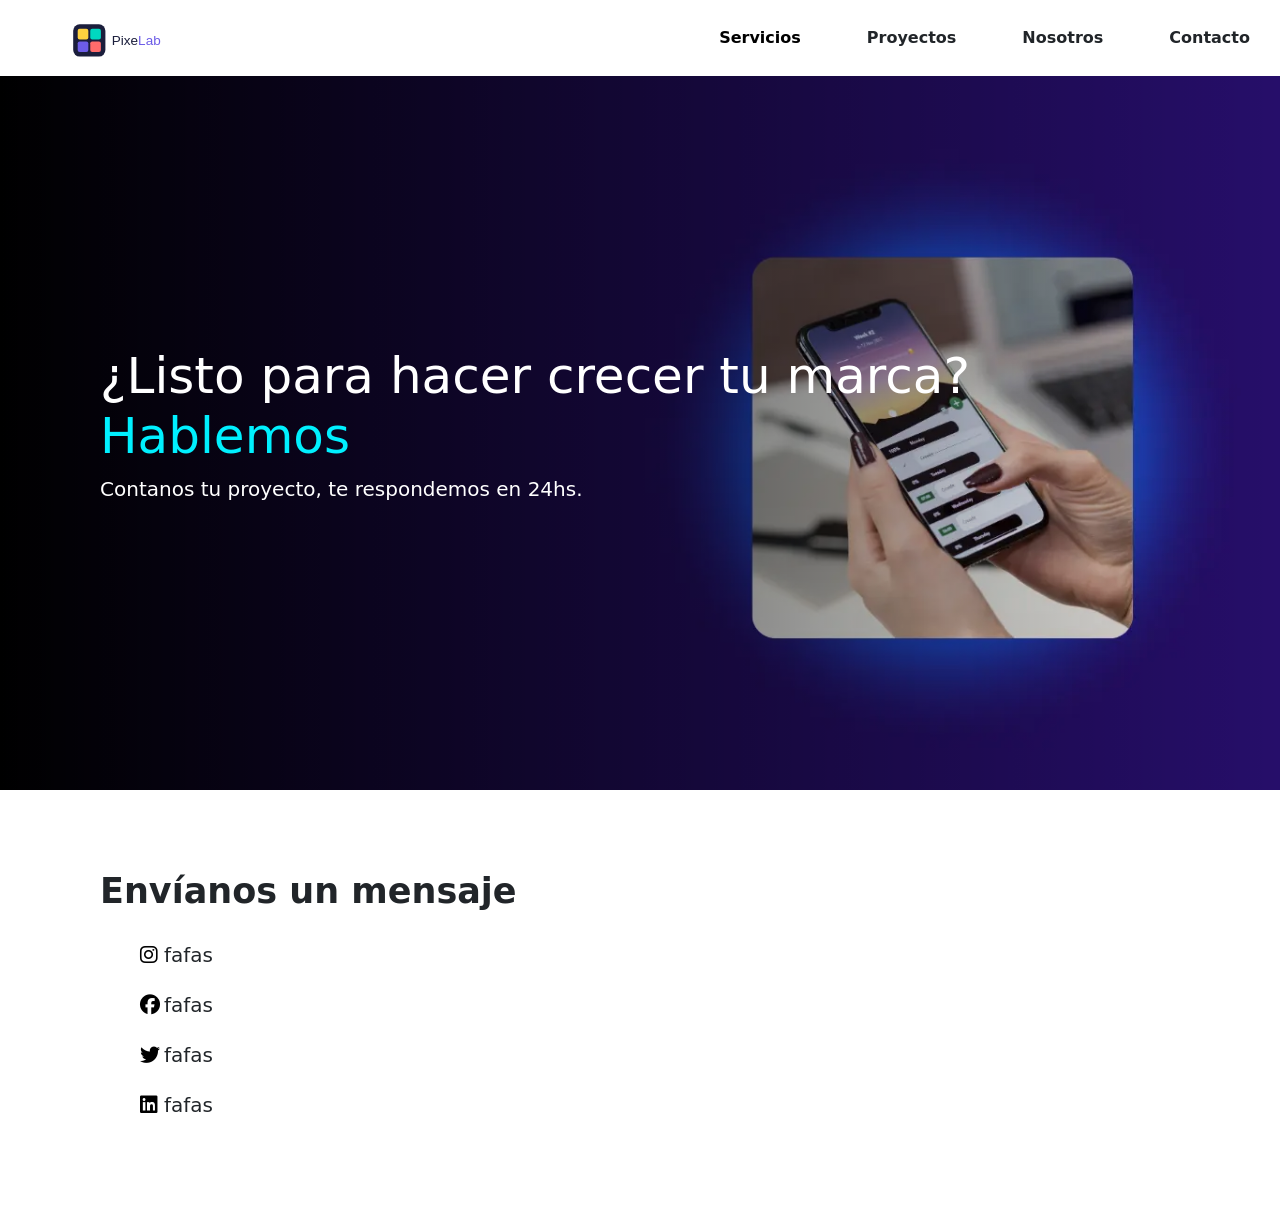
==== pages/contactos.html @ 312419f1 "Apartado servicios terminado" ====
<!DOCTYPE html>
<html lang="en">
<head>
    <meta charset="UTF-8">
    <meta name="viewport" content="width=device-width, initial-scale=1.0">
    <title>Contacto | PixeLab</title>
    <link href="https://cdn.jsdelivr.net/npm/bootstrap@5.3.8/dist/css/bootstrap.min.css" rel="stylesheet"
        integrity="sha384-sRIl4kxILFvY47J16cr9ZwB07vP4J8+LH7qKQnuqkuIAvNWLzeN8tE5YBujZqJLB" crossorigin="anonymous" />
    <link rel="stylesheet" href="../css/main.css" />
        <link rel="stylesheet" href="https://cdnjs.cloudflare.com/ajax/libs/font-awesome/6.5.1/css/all.min.css">
</head>
<body>
    <header>
        <nav class="navbar navbar-expand-lg">
            <div class="container-fluid">
                <a class="navbar-brand" href="/index.html">
                    <img src="/images/pixelab-logo.svg" alt="PixeLab" height="50">
                </a>
                <button class="navbar-toggler" type="button" data-bs-toggle="collapse" data-bs-target="#navbarNav"
                    aria-controls="navbarNav" aria-expanded="false" aria-label="Toggle navigation">
                    <span class="navbar-toggler-icon"></span>
                </button>
                <div class="collapse navbar-collapse" id="navbarNav">
                    <ul class="navbar-nav">
                        <li class="nav-item">
                            <a class="nav-link active" aria-current="page" href="/pages/servicios.html">Servicios</a>
                        </li>
                        <li class="nav-item">
                            <a class="nav-link" href="/pages/proyectos.html">Proyectos</a>
                        </li>
                        <li class="nav-item">
                            <a class="nav-link" href="/pages/nosotros.html">Nosotros</a>
                        </li>
                        <li class="nav-item">
                            <a class="nav-link" href="/pages/contactos.html">Contacto</a>
                        </li>
                    </ul>
                </div>
            </div>
        </nav>
    </header>

    <section class="contacto">
        <h1>¿Listo para hacer crecer tu marca?<br><span>Hablemos</span><br></h1>
        <p>Contanos tu proyecto, te respondemos en 24hs.</p>
    </section>
    <section class="informacion-contacto">
        <h2>Envíanos un mensaje</h2>
        <ul>
            <li><i class="fa-brands fa-instagram" style="color: rgb(0, 0, 0);"></i>  fafas</li>
            <li><i class="fa-brands fa-facebook" style="color: rgb(0, 0, 0);"></i>  fafas</li>
            <li><i class="fa-brands fa-twitter" style="color: rgb(0, 0, 0);"></i>  fafas</li>
            <li><i class="fa-brands fa-linkedin" style="color: rgb(0, 0, 0);"></i>  fafas</li>
        </ul>
    </section>



    <script src="https://cdn.jsdelivr.net/npm/bootstrap@5.3.8/dist/js/bootstrap.bundle.min.js"
        integrity="sha384-FKyoEForCGlyvwx9Hj09JcYn3nv7wiPVlz7YYwJrWVcXK/BmnVDxM+D2scQbITxI"
        crossorigin="anonymous"></script>
</body>
</html>
---- css/main.css ----
.navbar {
  --bs-navbar-color: inherit;
}

.navbar-nav {
  width: 100%;
  display: flex;
  justify-content: right;
  gap: 50px;
  padding: 10px;
  font-weight: bold;
}
.navbar-nav__logo {
  display: inline-flex;
  align-items: center;
}
.navbar-nav__logo img {
  height: 50px;
  width: auto;
}

.cards-container {
  display: flex;
  justify-content: center;
  gap: 20px;
}
.cards-container ul {
  list-style: none;
  padding-left: 0;
  margin: 0;
}
.cards-container li {
  position: relative;
  padding-left: 24px;
  margin-bottom: 8px;
}
.cards-container li::before {
  font-family: "Font Awesome 6 Free";
  font-weight: 900;
  content: "\f105";
  position: absolute;
  left: 0;
  color: rgb(56, 169, 255);
}

.presentacion {
  padding: 215px 100px;
  background: linear-gradient(to right, rgb(0, 0, 0), transparent), url("../images/banner-inicio.webp");
  background-size: cover;
  background-position: center;
}
.presentacion h1 {
  color: #ffffff;
  font-size: 100px;
}
.presentacion .pixelab {
  color: #00f0ff;
}
.presentacion p {
  color: #ffffff;
  font-size: 20px;
}

.resumen-servicios {
  padding: 80px 0px;
  display: flex;
  flex-direction: column;
}
.resumen-servicios h2 {
  display: flex;
  justify-content: center;
  font-size: 30px;
}
.resumen-servicios p {
  display: flex;
  justify-content: center;
  font-size: 20px;
}
.resumen-servicios .mas-servicios {
  display: flex;
  justify-content: center;
  align-items: center;
  margin: 24px auto 0;
  font-size: 20px;
  font-weight: 600;
  color: #ffffff;
  background-color: #6c63ff;
  border: 3px solid #00f0ff;
  border-radius: 50px;
  padding: 12px 32px;
  text-decoration: none;
}
.resumen-servicios .mas-servicios:hover {
  animation: services 0.5s cubic-bezier(0.25, 0.46, 0.45, 0.94) both;
}

.servicios {
  padding: 270px 100px;
  background: url("../images/banner-servicios.webp");
  background-size: cover;
}
.servicios h1 {
  color: #ffffff;
  font-size: 50px;
}
.servicios p {
  color: #ffffff;
  font-size: 20px;
}

.informacion-servicios {
  padding: 80px 100px;
  display: flex;
  flex-direction: column;
  align-items: center;
}
.informacion-servicios h2 {
  font-size: 45px;
  font-weight: bold;
  align-items: center;
}
.informacion-servicios p {
  font-size: 20px;
}

.resultados {
  padding: 80px 50px 20px 50px;
  display: flex;
  flex-direction: column;
  align-items: center;
}
.resultados h3 {
  font-size: 45px;
  font-weight: bold;
}
.resultados p {
  font-size: 25px;
  text-align: center;
  margin-top: 20px;
}

.nosotros {
  padding: 250px 100px;
  background: linear-gradient(to right, rgb(0, 0, 0), transparent), url("../images/banner-nosotros.webp");
  background-size: cover;
  background-position: center;
}
.nosotros h1 {
  color: #ffffff;
  font-size: 50px;
}
.nosotros p {
  color: #ffffff;
  font-size: 20px;
}

.historia {
  padding: 80px 100px;
}
.historia .historia-texto {
  display: flex;
  flex-direction: column;
  align-items: center;
  padding: 20px 0px;
}
.historia .historia-texto h2 {
  font-size: 45px;
  font-weight: bold;
}
.historia .historia-texto p {
  font-size: 20px;
  padding: 20px 80px;
  text-align: center;
}
.historia .historia-texto p span {
  font-weight: bold;
}
.historia .objetivos-generales {
  align-items: center;
  padding: 20px 80px;
}
.historia .objetivos-generales h2 {
  font-size: 30px;
  font-weight: bold;
}
.historia .objetivos-generales ul {
  list-style: none;
  padding-top: 20px;
  padding-left: 40px;
  font-size: 20px;
}
.historia .objetivos-generales ul li {
  position: relative;
  padding-left: 24px;
  margin-bottom: 20px;
}
.historia .objetivos-generales ul li::before {
  font-family: "Font Awesome 6 Free";
  content: "\f058";
  position: absolute;
  left: 0;
  color: rgb(0, 217, 0);
}

.contacto {
  padding: 270px 100px;
  background: linear-gradient(to right, rgb(0, 0, 0), transparent), url("../images/banner-contacto.webp");
  background-size: cover;
  background-position: center;
}
.contacto h1 {
  color: #ffffff;
  font-size: 50px;
}
.contacto h1 span {
  color: #00f0ff;
}
.contacto p {
  color: #ffffff;
  font-size: 20px;
}

.informacion-contacto {
  padding: 80px 100px;
}
.informacion-contacto h2 {
  font-size: 35px;
  font-weight: bold;
}
.informacion-contacto ul {
  list-style: none;
  padding-top: 20px;
  padding-left: 40px;
  font-size: 20px;
}
.informacion-contacto ul li {
  position: relative;
  padding-left: 24px;
  margin-bottom: 20px;
}
.informacion-contacto ul li i {
  height: 20px;
  position: absolute;
  left: 0;
  top: 50%;
  transform: translateY(-50%);
}

@keyframes services {
  0% {
    box-shadow: 0 0 0 0 rgba(0, 0, 0, 0);
  }
  100% {
    box-shadow: 0 0 20px 0px rgba(0, 0, 0, 0.35);
  }
}/*# sourceMappingURL=main.css.map */
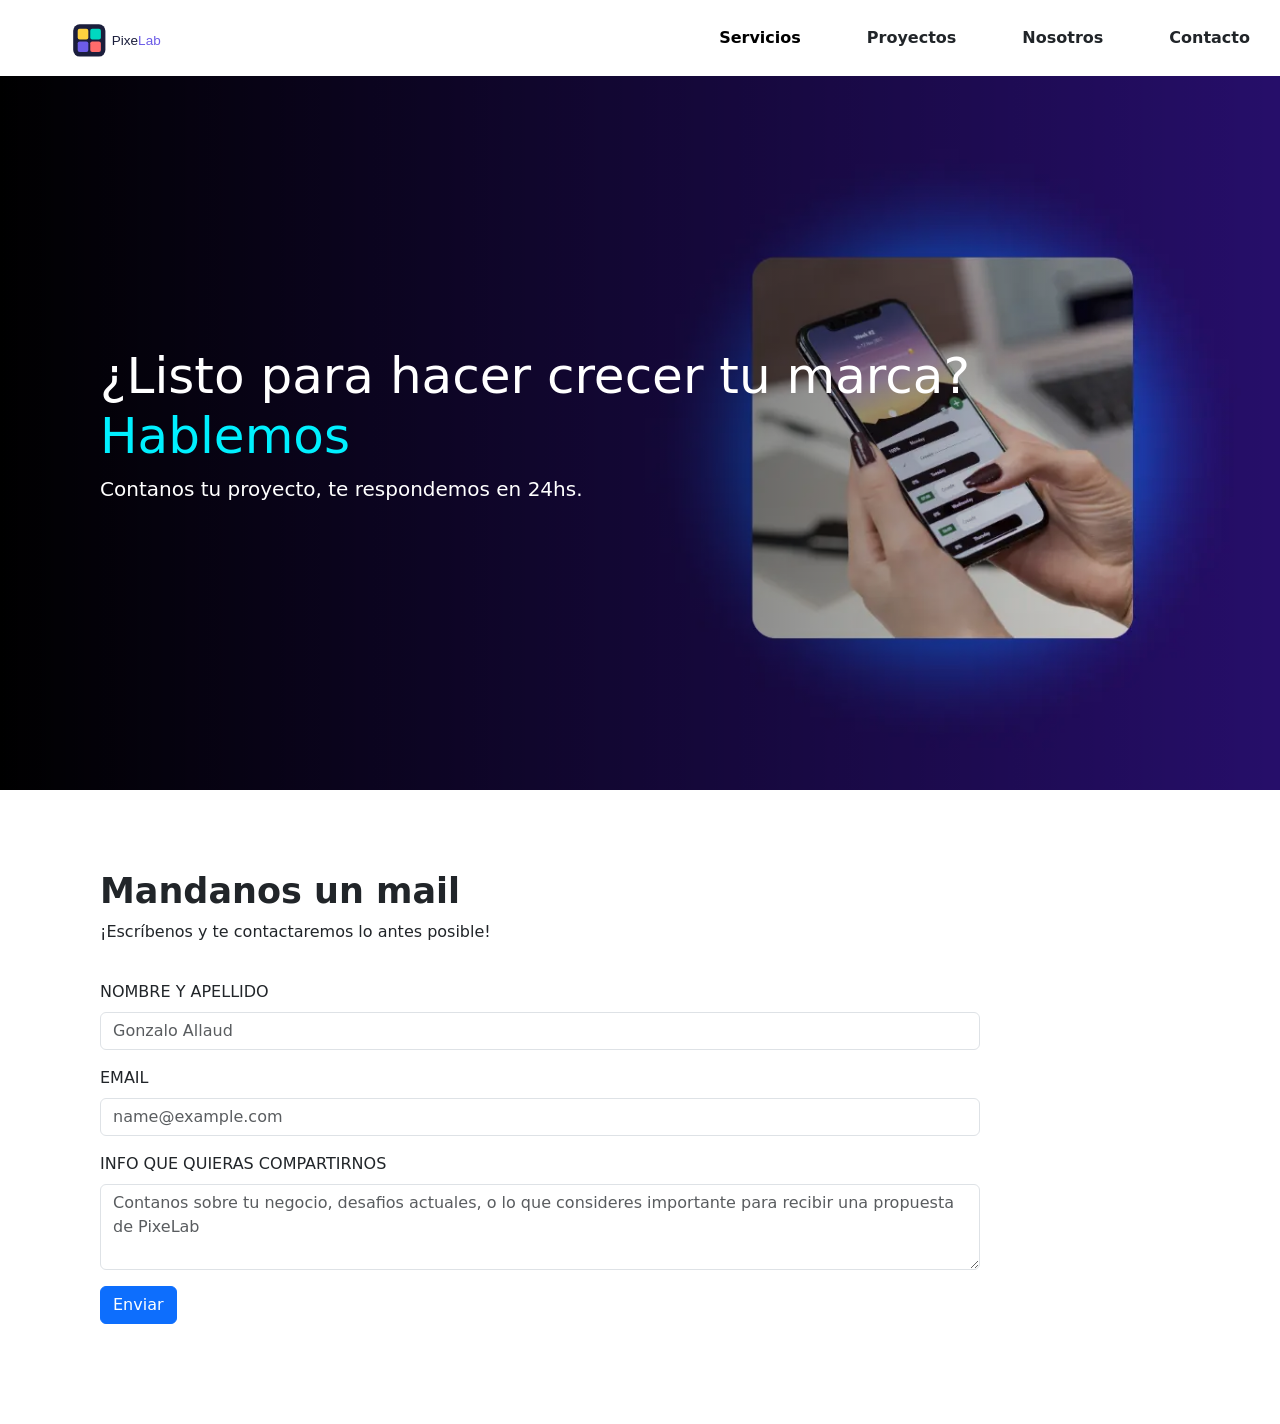
==== commit aa2c9fb4: "Apartado contacto terminado" ====
--- a/pages/contactos.html
+++ b/pages/contactos.html
@@ -1,5 +1,6 @@
 <!DOCTYPE html>
 <html lang="en">
+
 <head>
     <meta charset="UTF-8">
     <meta name="viewport" content="width=device-width, initial-scale=1.0">
@@ -7,8 +8,9 @@
     <link href="https://cdn.jsdelivr.net/npm/bootstrap@5.3.8/dist/css/bootstrap.min.css" rel="stylesheet"
         integrity="sha384-sRIl4kxILFvY47J16cr9ZwB07vP4J8+LH7qKQnuqkuIAvNWLzeN8tE5YBujZqJLB" crossorigin="anonymous" />
     <link rel="stylesheet" href="../css/main.css" />
-        <link rel="stylesheet" href="https://cdnjs.cloudflare.com/ajax/libs/font-awesome/6.5.1/css/all.min.css">
+    <link rel="stylesheet" href="https://cdnjs.cloudflare.com/ajax/libs/font-awesome/6.5.1/css/all.min.css">
 </head>
+
 <body>
     <header>
         <nav class="navbar navbar-expand-lg">
@@ -45,14 +47,27 @@
         <p>Contanos tu proyecto, te respondemos en 24hs.</p>
     </section>
     <section class="informacion-contacto">
-        <h2>Envíanos un mensaje</h2>
-        <ul>
-            <li><i class="fa-brands fa-instagram" style="color: rgb(0, 0, 0);"></i>  fafas</li>
-            <li><i class="fa-brands fa-facebook" style="color: rgb(0, 0, 0);"></i>  fafas</li>
-            <li><i class="fa-brands fa-twitter" style="color: rgb(0, 0, 0);"></i>  fafas</li>
-            <li><i class="fa-brands fa-linkedin" style="color: rgb(0, 0, 0);"></i>  fafas</li>
-        </ul>
+        <div>
+            <h2>Mandanos un mail</h2>
+            <p>¡Escríbenos y te contactaremos lo antes posible!</p>
+        </div>
+        <div class="formulario-contacto">
+            <div class="mb-3">
+                <label for="exampleFormControlInput1" class="form-label">NOMBRE Y APELLIDO</label>
+                <input type="email" class="form-control" id="exampleFormControlInput1" placeholder="Gonzalo Allaud">
+            </div>
+            <div class="mb-3">
+                <label for="exampleFormControlInput1" class="form-label">EMAIL</label>
+                <input type="email" class="form-control" id="exampleFormControlInput1" placeholder="name@example.com">
+            </div>
+            <div class="mb-3">
+                <label for="exampleFormControlTextarea1" class="form-label">INFO QUE QUIERAS COMPARTIRNOS</label>
+                <textarea class="form-control" id="exampleFormControlTextarea1" rows="3" placeholder="Contanos sobre tu negocio, desafios actuales, o lo que consideres importante para recibir una propuesta de PixeLab"></textarea>
+            </div>
+            <button type="submit" class="btn btn-primary">Enviar</button>
+        </div>
     </section>
+
 
 
 
@@ -60,4 +75,5 @@
         integrity="sha384-FKyoEForCGlyvwx9Hj09JcYn3nv7wiPVlz7YYwJrWVcXK/BmnVDxM+D2scQbITxI"
         crossorigin="anonymous"></script>
 </body>
+
 </html>
--- a/css/main.css
+++ b/css/main.css
@@ -227,23 +227,8 @@
   font-size: 35px;
   font-weight: bold;
 }
-.informacion-contacto ul {
-  list-style: none;
-  padding-top: 20px;
-  padding-left: 40px;
-  font-size: 20px;
-}
-.informacion-contacto ul li {
-  position: relative;
-  padding-left: 24px;
-  margin-bottom: 20px;
-}
-.informacion-contacto ul li i {
-  height: 20px;
-  position: absolute;
-  left: 0;
-  top: 50%;
-  transform: translateY(-50%);
+.informacion-contacto .formulario-contacto {
+  padding: 20px 200px 20px 0px;
 }
 
 @keyframes services {
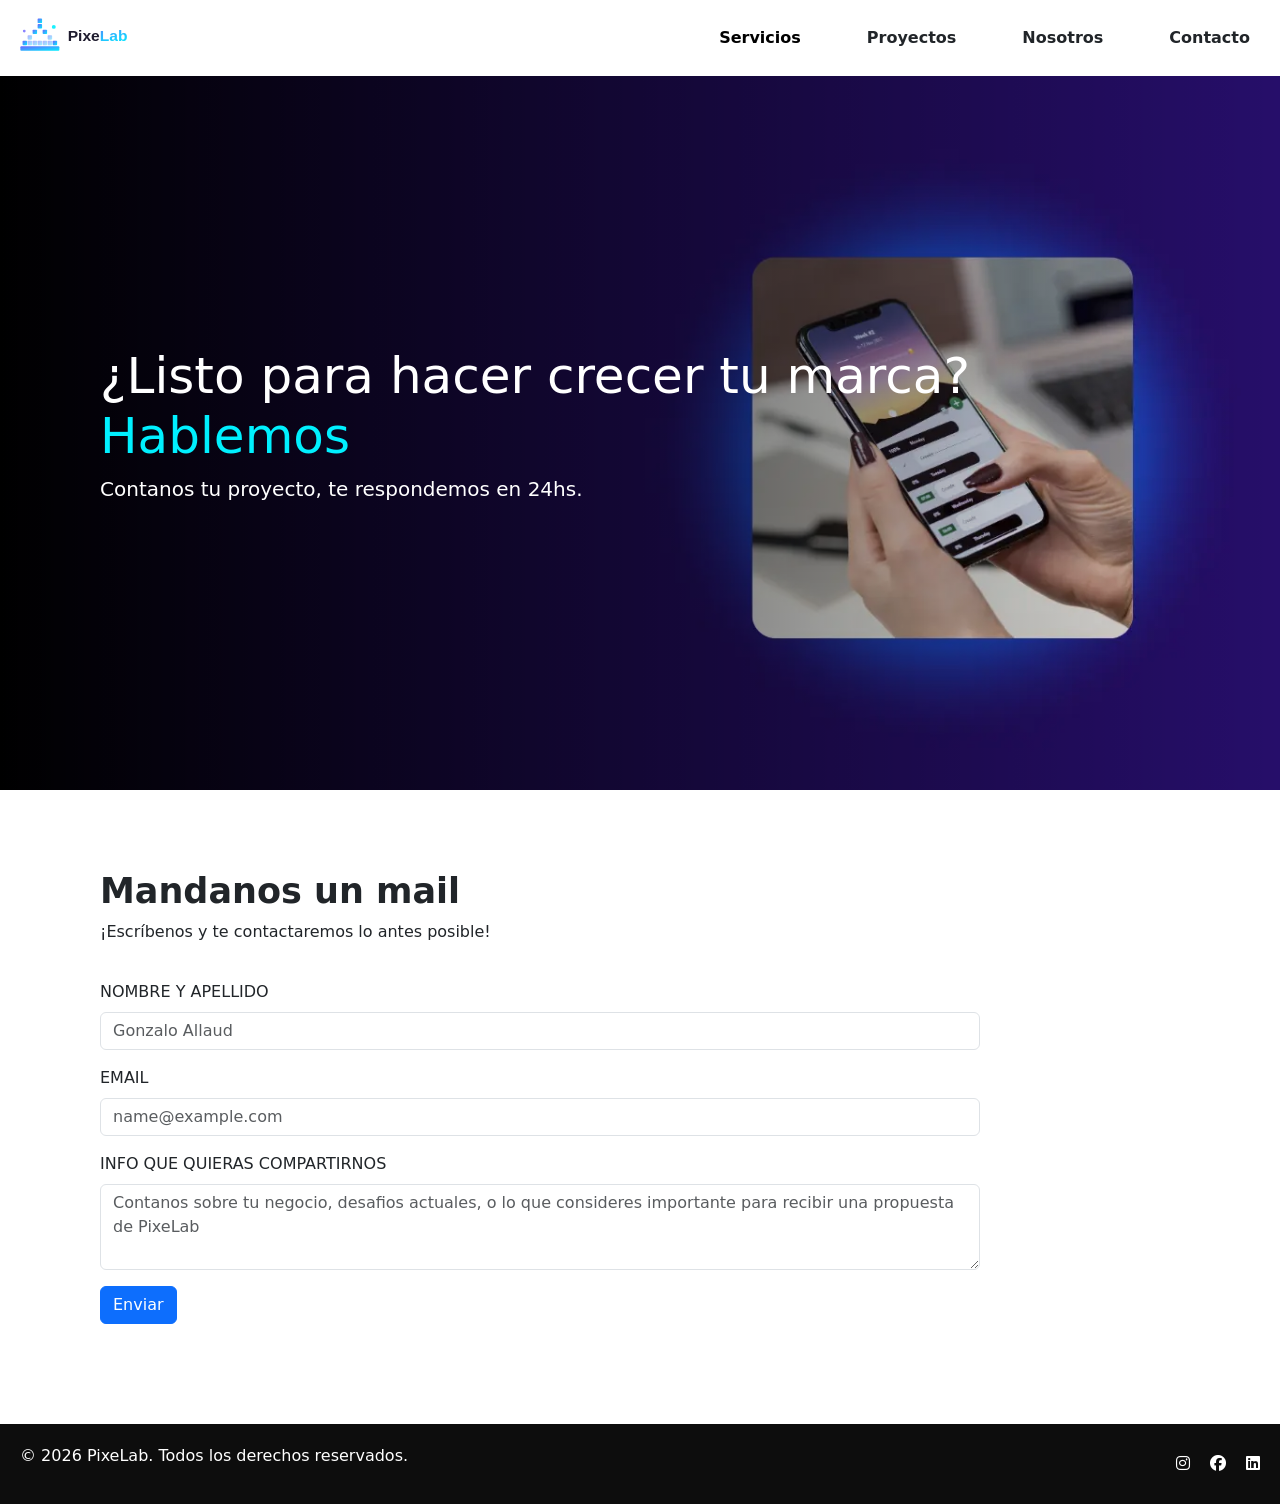
==== commit d2112515: "Footer agregado" ====
--- a/pages/contactos.html
+++ b/pages/contactos.html
@@ -68,12 +68,24 @@
         </div>
     </section>
 
-
-
-
     <script src="https://cdn.jsdelivr.net/npm/bootstrap@5.3.8/dist/js/bootstrap.bundle.min.js"
         integrity="sha384-FKyoEForCGlyvwx9Hj09JcYn3nv7wiPVlz7YYwJrWVcXK/BmnVDxM+D2scQbITxI"
         crossorigin="anonymous"></script>
 </body>
 
+<footer>
+    <p>&copy; 2026 PixeLab. Todos los derechos reservados.</p>
+    <div class="social-icons">
+        <div>
+            <i class="fa-brands fa-instagram" style="color: rgb(255, 255, 255);"></i>
+        </div>
+        <div>
+            <i class="fa-brands fa-facebook" style="color: rgb(255, 255, 255);"></i>
+        </div>
+        <div>
+            <i class="fa-brands fa-linkedin" style="color: rgb(255, 255, 255);"></i>
+        </div>
+    </div>
+</footer>
+
 </html>
--- a/css/main.css
+++ b/css/main.css
@@ -94,6 +94,25 @@
   animation: services 0.5s cubic-bezier(0.25, 0.46, 0.45, 0.94) both;
 }
 
+footer {
+  display: flex;
+  justify-content: space-between;
+  align-items: center;
+  padding: 20px;
+  gap: 20px;
+  background-color: #0d0d0d;
+}
+footer p {
+  color: #ffffff;
+  font-size: 16px;
+}
+footer .social-icons {
+  display: flex;
+  justify-content: space-between;
+  align-items: center;
+  gap: 20px;
+}
+
 .servicios {
   padding: 270px 100px;
   background: url("../images/banner-servicios.webp");
@@ -137,6 +156,66 @@
   font-size: 25px;
   text-align: center;
   margin-top: 20px;
+}
+
+.proyectos {
+  padding: 270px 100px;
+  background: linear-gradient(to right, rgb(0, 0, 0), transparent), url("../images/banner-proyectos.webp");
+  background-position: right center;
+  background-repeat: no-repeat;
+  background-size: cover;
+}
+.proyectos h1 {
+  color: #ffffff;
+  font-size: 50px;
+}
+.proyectos p {
+  color: #ffffff;
+  font-size: 20px;
+}
+
+.informacion-proyectos {
+  padding: 80px 100px;
+  display: flex;
+  flex-direction: column;
+  align-items: center;
+}
+.informacion-proyectos h2 {
+  font-size: 45px;
+  font-weight: bold;
+  align-items: center;
+}
+.informacion-proyectos p {
+  font-size: 20px;
+  text-align: center;
+}
+
+.informacion-proyectos .muestra-proyectos {
+  display: grid;
+  grid-template-columns: repeat(4, minmax(0, 1fr));
+  gap: 20px;
+  justify-items: center;
+  padding-top: 20px;
+}
+.informacion-proyectos .muestra-proyectos .card {
+  width: 18rem;
+  border: none;
+}
+.informacion-proyectos .muestra-proyectos .card img {
+  width: 100%;
+  height: auto;
+  border-radius: 0;
+  transition: transform 0.3s ease-in-out, box-shadow 0.3s ease-in-out;
+}
+.informacion-proyectos .muestra-proyectos .card img:hover {
+  transform: scale(1.05);
+  box-shadow: 0 30px 30px rgba(0, 0, 0, 0.25);
+}
+.informacion-proyectos .muestra-proyectos .card .card-body {
+  text-align: center;
+}
+.informacion-proyectos .muestra-proyectos .card .card-body p {
+  font-size: 16px;
 }
 
 .nosotros {
